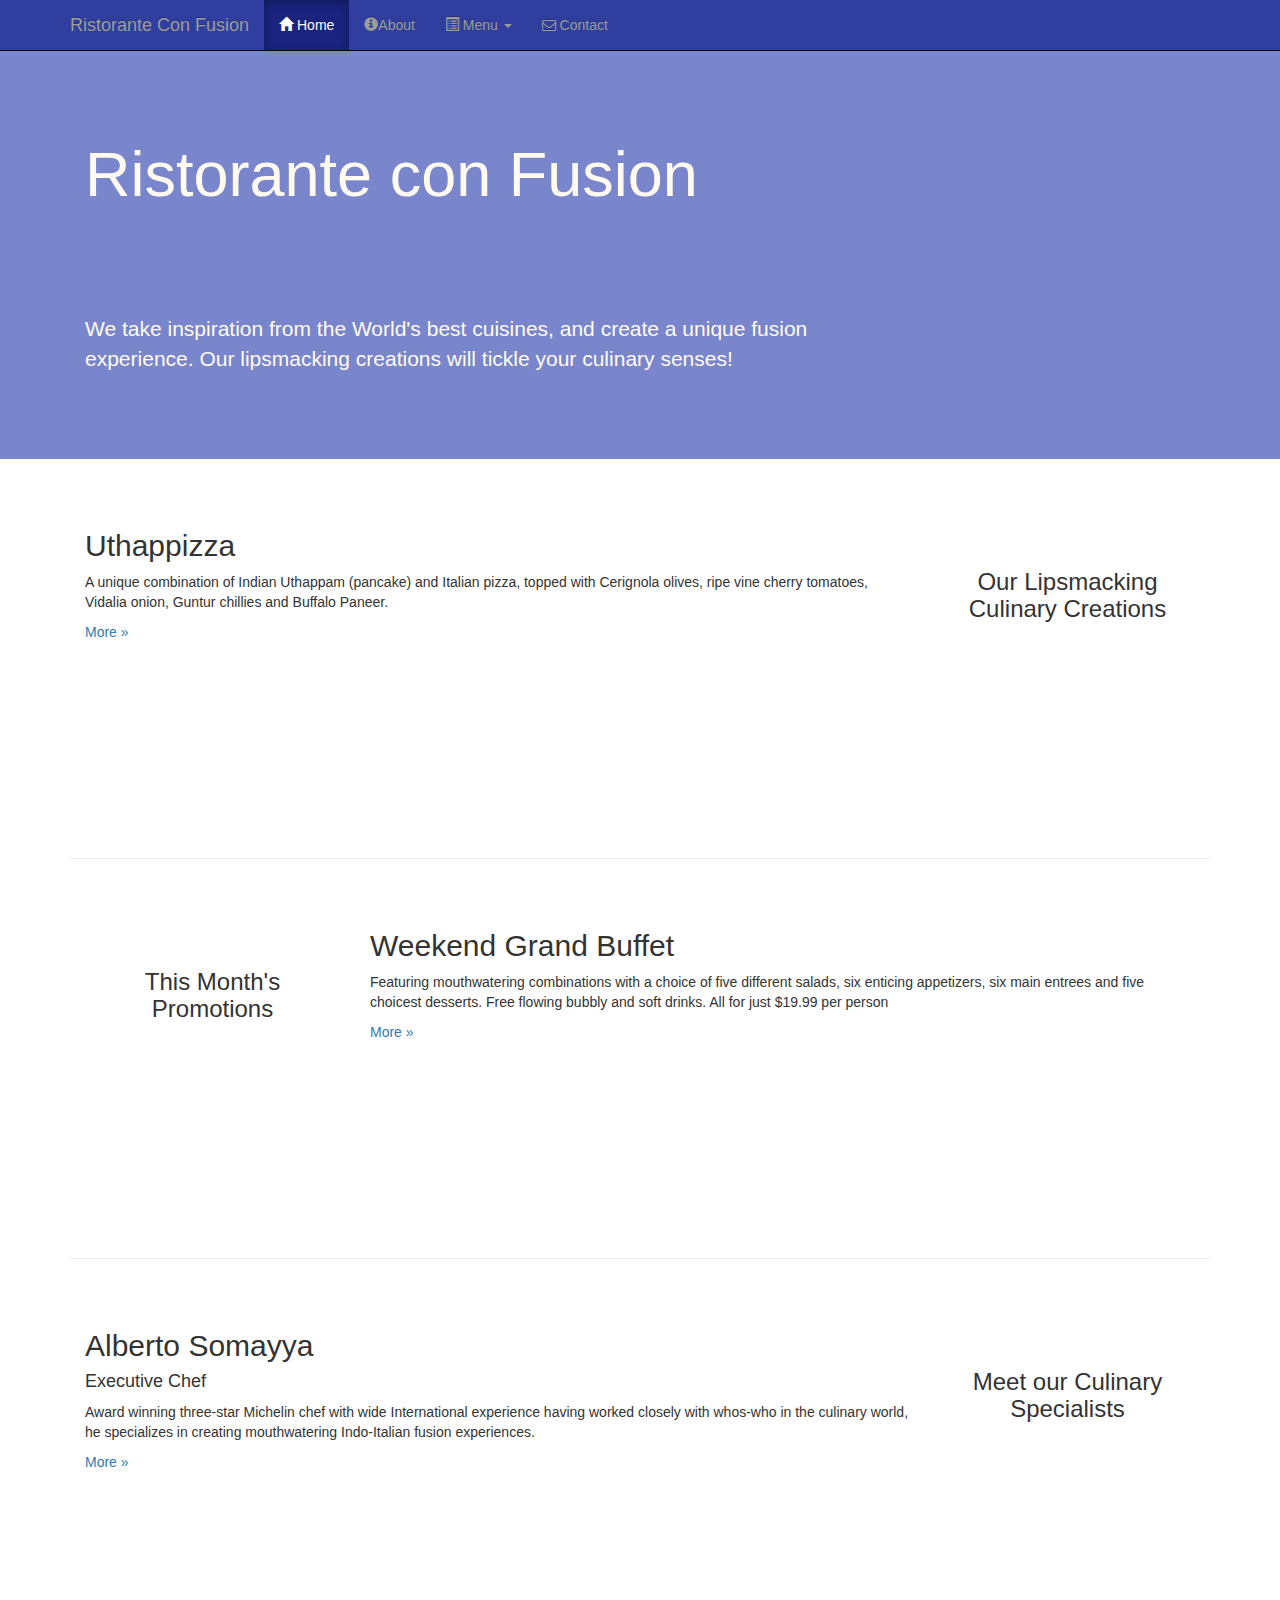
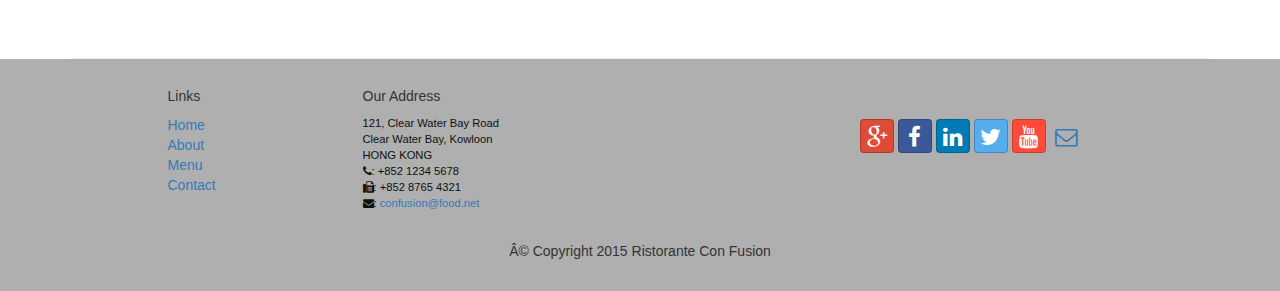
==== index.html @ 6b8a5b0b "User Input: Buttons and Forms" ====
<!DOCTYPE html>
<html lang="en"

<head>
    <meta charset="utf-8">
    <meta http-equiv="X-UA-Compatible" content="IE=edge">
    <meta name="viewport" content="width=device-width, initial-scale=1">
    <!-- The above 3 meta tags *must* come first in the head; any other head 
         content must come *after* these tags -->    
    <title>Ristorante Con Fusion</title>

        <!-- Bootstrap -->
    <link href="css/bootstrap.min.css" rel="stylesheet">
    <link href="css/bootstrap-theme.min.css" rel="stylesheet">

    <link href="css/mystyles.css" rel="stylesheet">

    <link href="css/font-awesome.min.css" rel="stylesheet">
    <link href="css/bootstrap-social.css" rel="stylesheet">

    <!-- HTML5 shim and Respond.js for IE8 support of HTML5 elements and media queries -->
    <!-- WARNING: Respond.js doesn't work if you view the page via file:// -->
    <!--[if lt IE 9]>
      <script src="https://oss.maxcdn.com/html5shiv/3.7.2/html5shiv.min.js"></script>
      <script src="https://oss.maxcdn.com/respond/1.4.2/respond.min.js"></script>
    <![endif]-->
</head>

<body>  
    
    <nav class="navbar navbar-inverse navbar-fixed-top" role="navigation">
        <div class="container">
            <div class="navbar-header">
                <button type="button" class="navbar-toggle collapsed" 
                        data-toggle="collapse" data-target="#navbar" 
                        aria-expanded="false" aria-controls="navbar">
                    <span class="sr-only">Toggle navigation</span>
                    <span class="icon-bar"></span>
                    <span class="icon-bar"></span>
                    <span class="icon-bar"></span>
                </button>
                <a class="navbar-brand" href="#">Ristorante Con Fusion</a>
            </div>       
            <div id="navbar" class="navbar-collapse collapse">
                <ul class="nav navbar-nav">
                    <li class="active"><a href="#"><span class="glyphicon glyphicon-home"
                         aria-hidden="true"></span> Home</a></li>
                    <li><a href="aboutus.html"><span class="glyphicon glyphicon-info-sign"
                         aria-hidden="true"></span>About</a>
                    </li>  
                    <li class="dropdown">
                        <a href="#" class="dropdown-toggle" data-toggle="dropdown"
                         role="button" aria-haspopup="true" aria-expanded="false">
                         <span class="glyphicon glyphicon-list-alt" aria-hidden="true"></span>
                         Menu <span class="caret"></span></a>
                        <ul class="dropdown-menu">
                            <li><a href="#">Appetizers</a></li>
                            <li><a href="#">Main Courses</a></li>
                            <li><a href="#">Desserts</a></li>
                            <li><a href="#">Drinks</a></li>
                            <li role="separator" class="divider"></li>
                            <li class="dropdown-header">Specials</li>
                            <li><a href="#">Lunch Buffet</a></li>
                            <li><a href="#">Weekend Brunch</a></li>
                        </ul>
                     </li>
                    <li><a href="contactus.html"><i class="fa fa-envelope-o"></i> Contact</a></li>
                </ul>
            </div>    
        </div>
    </nav>       

    <header class="jumbotron">

        <!-- Main component for a primary marketing message or call to action -->

        <div class="container">
            <div class="row row-header">
                <div class="col-xs-12 col-sm-8">
                    <h1>Ristorante con Fusion</h1>
                    <p style="padding:40px;"></p>
                    <p>We take inspiration from the World's best cuisines, and create a unique fusion experience. Our lipsmacking creations will tickle your culinary senses!</p>
                </div>
                <div class="col-xs-12 col-sm-4">
                </div>
            </div>
        </div>
    </header>

    <div class="container">
        <div class="row row-content">
            <div class="col-xs-12 col-sm-3 col-sm-push-9">
                <p style="padding:20px;"></p>
                <h3 align=center>Our Lipsmacking Culinary Creations</h3>
            </div>
            <div class="col-xs-12 col-sm-9 col-sm-pull-3">
                <h2>Uthappizza</h2>
                <p>A unique combination of Indian Uthappam (pancake) and Italian pizza, topped with Cerignola olives, ripe vine cherry tomatoes, Vidalia onion, Guntur chillies and Buffalo Paneer.</p>
                <p><a  href="#">More &raquo;</a></p>
            </div>
        </div>


        <div class="row row-content">
            <div class="col-xs-12 col-sm-3">
                <p style="padding:20px;"></p>
                <h3 align=center>This Month's Promotions</h3>
            </div>
            <div class="col-xs-12 col-sm-9">
                <h2>Weekend Grand Buffet</h2>
                <p>Featuring mouthwatering combinations with a choice of five different salads, six enticing appetizers, six main entrees and five choicest desserts. Free flowing bubbly and soft drinks. All for just $19.99 per person </p>
                <p><a href="#">More &raquo;</a></p>
            </div>
        </div>

        <div class="row row-content">
            <div class="col-xs-12 col-sm-3 col-sm-push-9">
                <p style="padding:20px;"></p>
                <h3 align=center>Meet our Culinary Specialists</h3>
            </div>
            <div class="col-xs-12 col-sm-9 col-sm-pull-3">
                <h2>Alberto Somayya</h2>
                <h4>Executive Chef</h4>
                <p>Award winning three-star Michelin chef with wide International experience having worked closely with whos-who in the culinary world, he specializes in creating mouthwatering Indo-Italian fusion experiences. </p>
                <p><a href="#">More &raquo;</a></p>
            </div>
        </div>
    </div>

    <footer class="row-footer">
        <div class="container">
            <div class="row">             
                <div class="col-xs-5 col-xs-offset-1 col-sm-2 col-sm-offset-1">
                    <h5>Links</h5>
                    <ul class="list-unstyled">
                        <li><a href="#">Home</a></li>
                        <li><a href="#">About</a></li>
                        <li><a href="#">Menu</a></li>
                        <li><a href="#">Contact</a></li>
                    </ul>
                </div>
                <div class="col-xs-6 col-sm-5">
                    <h5>Our Address</h5>
                    <address>
		              121, Clear Water Bay Road<br>
		              Clear Water Bay, Kowloon<br>
		              HONG KONG<br>
                      <i class="fa fa-phone"></i>: +852 1234 5678<br>
                      <i class="fa fa-fax"></i>: +852 8765 4321<br>
                      <i class="fa fa-envelope"></i>: 
                                     <a href="mailto:confusion@food.net">confusion@food.net</a>
		           </address>
                </div>
                <div class="col-xs-12 col-sm-4">
                    <div class="nav navbar-nav" style="padding: 40px 10px;">
                        <a class="btn btn-social-icon btn-google-plus" href="http://google.com/+"><i class="fa fa-google-plus"></i></a>
                        <a class="btn btn-social-icon btn-facebook" href="http://www.facebook.com/profile.php?id=">
                            <i class="fa fa-facebook"></i>
                        </a>
                        <a class="btn btn-social-icon btn-linkedin" href="http://www.linkedin.com/in/"><i class="fa fa-linkedin"></i></a>
                        <a class="btn btn-social-icon btn-twitter" href="http://twitter.com/"><i class="fa fa-twitter"></i></a>
                        <a class="btn btn-social-icon btn-youtube" href="http://youtube.com/"><i class="fa fa-youtube"></i></a>
                        <a class="btn btn-social-icon" href="mailto:"><i class="fa fa-envelope-o"></i></a>
                    </div>
                </div>
                <div class="col-xs-12">
                    <p style="padding:10px;"></p>
                    <p align=center>Â© Copyright 2015 Ristorante Con Fusion</p>
                </div>
            </div>
        </div>
    </footer>
    
    <!-- jQuery (necessary for Bootstrap's JavaScript plugins) -->
    <script src="https://ajax.googleapis.com/ajax/libs/jquery/1.11.3/jquery.min.js"></script>
    <!-- Include all compiled plugins (below), or include individual files as needed -->
    <script src="js/bootstrap.min.js"></script>
</body>

</html>
---- css/mystyles.css ----
.row-header{
    margin:0px auto;
    padding:0px auto;
}

.row-content {
    margin:0px auto;
    padding: 50px 0px 50px 0px;
    border-bottom: 1px ridge;
    min-height:400px;
}

.row-footer{
    background-color: #AfAfAf;
    margin:0px auto;
    padding: 20px 0px 20px 0px;
}

.jumbotron {
    padding:70px 30px 70px 30px;
    margin:0px auto;
    background: #7986CB ;
    color:floralwhite;
}

address{
    font-size:80%;
    margin:0px;
    color:#0f0f0f;
}

body{
    padding:50px 0px 0px 0px;
    z-index:0;
}

.navbar-inverse {
     background: #303F9F;
}

.navbar-inverse .navbar-nav > .active > a,
.navbar-inverse .navbar-nav > .active > a:hover,
.navbar-inverse .navbar-nav > .active > a:focus {
    color: #fff;
    background: #1A237E;
}

.navbar-inverse .navbar-nav > .open > a,
 .navbar-inverse .navbar-nav > .open > a:hover,
 .navbar-inverse .navbar-nav > .open > a:focus {
    color: #fff;
    background: #1A237E;
}

.navbar-inverse .navbar-nav .open .dropdown-menu> li> a,
.navbar-inverse .navbar-nav .open .dropdown-menu {
    background-color: #303F9F;
    color:#eeeeee;
}

.navbar-inverse .navbar-nav .open .dropdown-menu> li> a:hover {
    color:#000000;
}
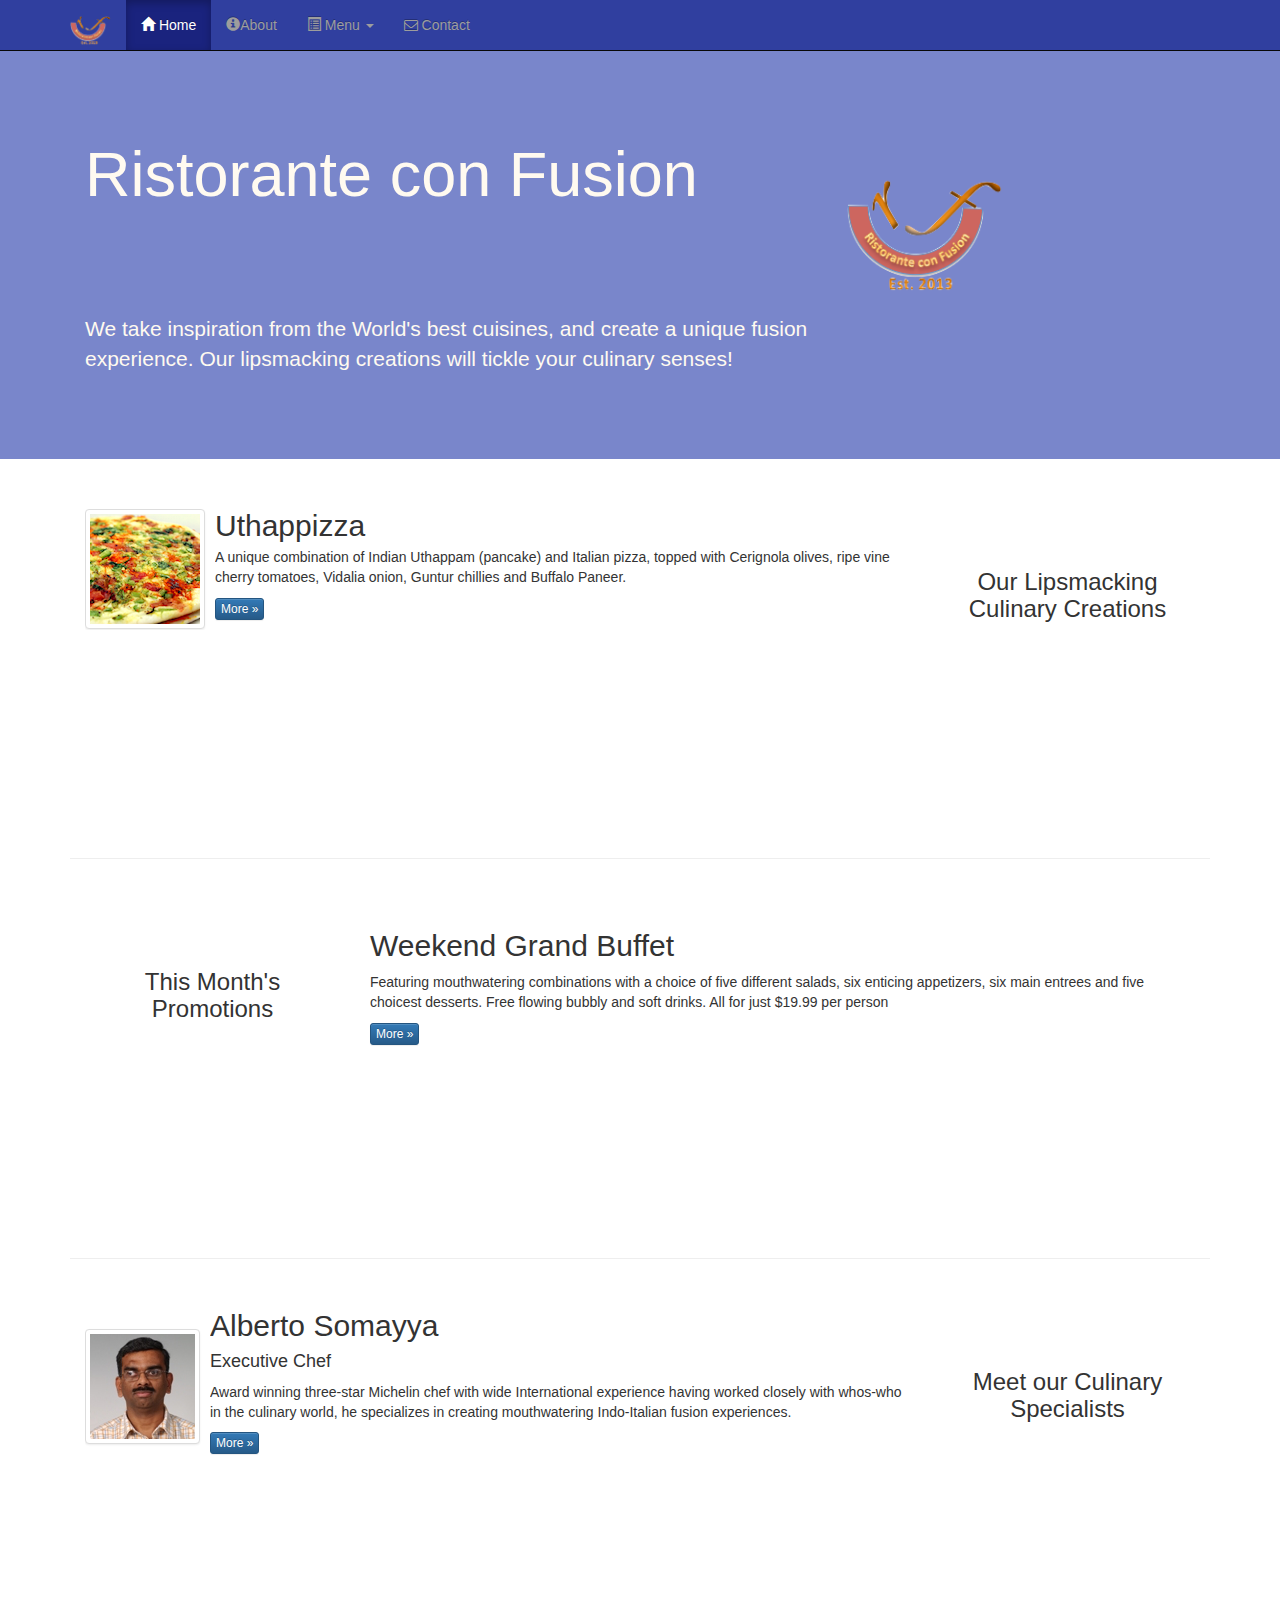
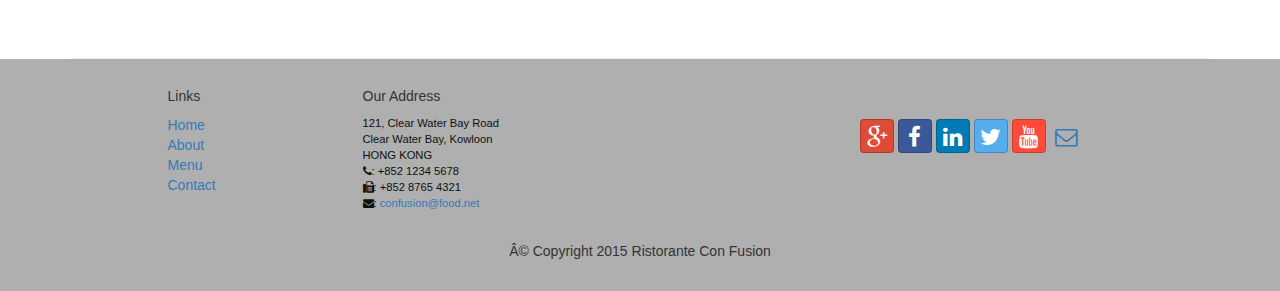
==== commit 1fe7c3c2: "Images and Media: Images, Thumbnails, Media Objects" ====
--- a/index.html
+++ b/index.html
@@ -40,7 +40,7 @@
                     <span class="icon-bar"></span>
                     <span class="icon-bar"></span>
                 </button>
-                <a class="navbar-brand" href="#">Ristorante Con Fusion</a>
+                <a class="navbar-brand" href="#"><img src="img/logo.png" height=30 width=41></a>
             </div>       
             <div id="navbar" class="navbar-collapse collapse">
                 <ul class="nav navbar-nav">
@@ -82,7 +82,9 @@
                     <p style="padding:40px;"></p>
                     <p>We take inspiration from the World's best cuisines, and create a unique fusion experience. Our lipsmacking creations will tickle your culinary senses!</p>
                 </div>
-                <div class="col-xs-12 col-sm-4">
+                <div class="col-xs-12 col-sm-2">
+                    <p style="padding:20px;"></p>
+                    <img src="img/logo.png" class="img-responsive">
                 </div>
             </div>
         </div>
@@ -95,9 +97,22 @@
                 <h3 align=center>Our Lipsmacking Culinary Creations</h3>
             </div>
             <div class="col-xs-12 col-sm-9 col-sm-pull-3">
-                <h2>Uthappizza</h2>
-                <p>A unique combination of Indian Uthappam (pancake) and Italian pizza, topped with Cerignola olives, ripe vine cherry tomatoes, Vidalia onion, Guntur chillies and Buffalo Paneer.</p>
-                <p><a  href="#">More &raquo;</a></p>
+                <div class="media">
+                    <div class="media-left media-middle">
+                        <a href="#">
+                        <img class="media-object img-thumbnail"
+                         src="img/uthappizza.png" alt="Uthappizza">
+                        </a>
+                    </div>
+                    <div class="media-body">
+                        <h2 class="media-heading">Uthappizza</h2>
+                        <p>A unique combination of Indian Uthappam (pancake) and
+                          Italian pizza, topped with Cerignola olives, ripe vine
+                          cherry tomatoes, Vidalia onion, Guntur chillies and
+                          Buffalo Paneer.</p>
+                        <p><a class="btn btn-primary btn-xs" href="#">More &raquo;</a></p>
+                    </div>
+                </div>
             </div>
         </div>
 
@@ -110,7 +125,7 @@
             <div class="col-xs-12 col-sm-9">
                 <h2>Weekend Grand Buffet</h2>
                 <p>Featuring mouthwatering combinations with a choice of five different salads, six enticing appetizers, six main entrees and five choicest desserts. Free flowing bubbly and soft drinks. All for just $19.99 per person </p>
-                <p><a href="#">More &raquo;</a></p>
+                <p><a class="btn btn-primary btn-xs" href="#">More &raquo;</a></p>
             </div>
         </div>
 
@@ -120,10 +135,24 @@
                 <h3 align=center>Meet our Culinary Specialists</h3>
             </div>
             <div class="col-xs-12 col-sm-9 col-sm-pull-3">
-                <h2>Alberto Somayya</h2>
-                <h4>Executive Chef</h4>
-                <p>Award winning three-star Michelin chef with wide International experience having worked closely with whos-who in the culinary world, he specializes in creating mouthwatering Indo-Italian fusion experiences. </p>
-                <p><a href="#">More &raquo;</a></p>
+                <div class="media">
+                    <div class="media-left media-middle">
+                        <a href="#">
+                        <img class="media-object img-thumbnail"
+                         src="img/alberto.png" alt="Alberto Somayya">
+                        </a>
+                    </div>
+                    <div class="media-body">
+                        <h2 class="media-heading">Alberto Somayya</h2>
+                        <h4>Executive Chef</h4>
+                        <p>Award winning three-star Michelin chef with wide
+                         International experience having worked closely with
+                         whos-who in the culinary world, he specializes in
+                          creating mouthwatering Indo-Italian fusion experiences.
+                         </p>
+                        <p><a class="btn btn-primary btn-xs" href="#">More &raquo;</a></p>
+                    </div>
+                </div>
             </div>
         </div>
     </div>
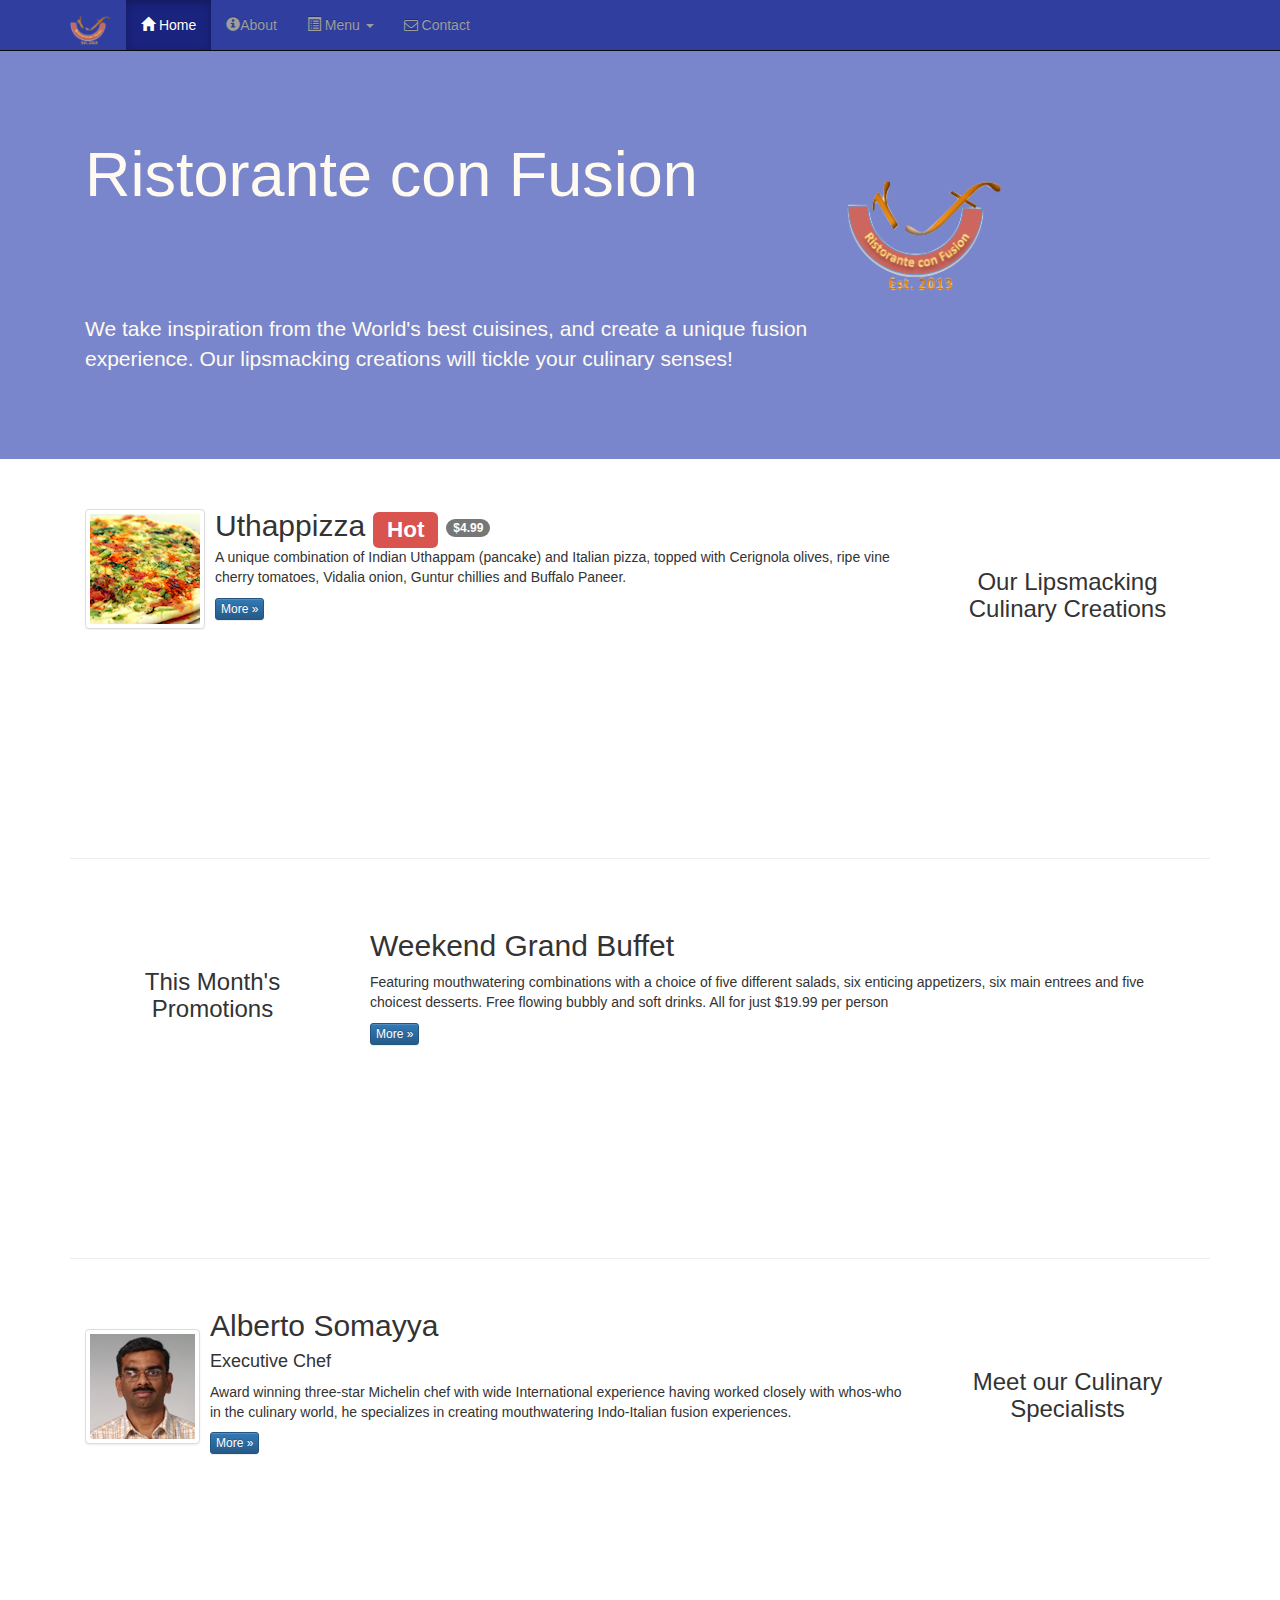
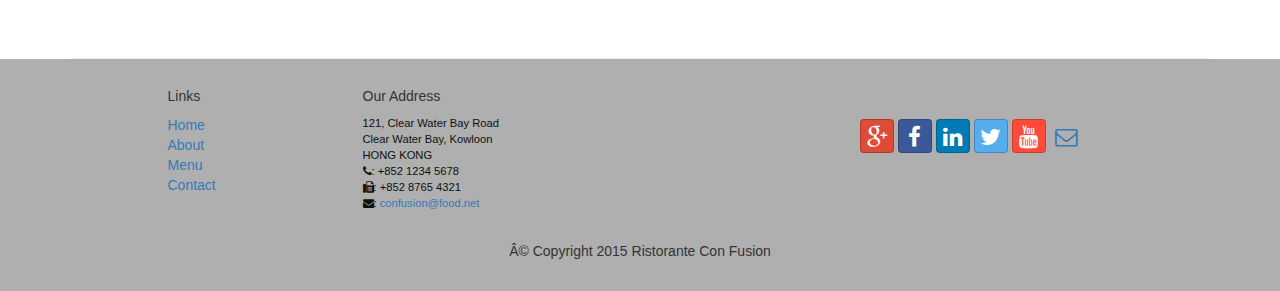
==== commit 0c026032: "Alerting Users: Labels, Badges, Alerts, Progress Bars" ====
--- a/index.html
+++ b/index.html
@@ -105,7 +105,8 @@
                         </a>
                     </div>
                     <div class="media-body">
-                        <h2 class="media-heading">Uthappizza</h2>
+                        <h2 class="media-heading">Uthappizza <span class="label label-danger">Hot</span> <span class="badge">$4.99</span>
+                        </h2>
                         <p>A unique combination of Indian Uthappam (pancake) and
                           Italian pizza, topped with Cerignola olives, ripe vine
                           cherry tomatoes, Vidalia onion, Guntur chillies and
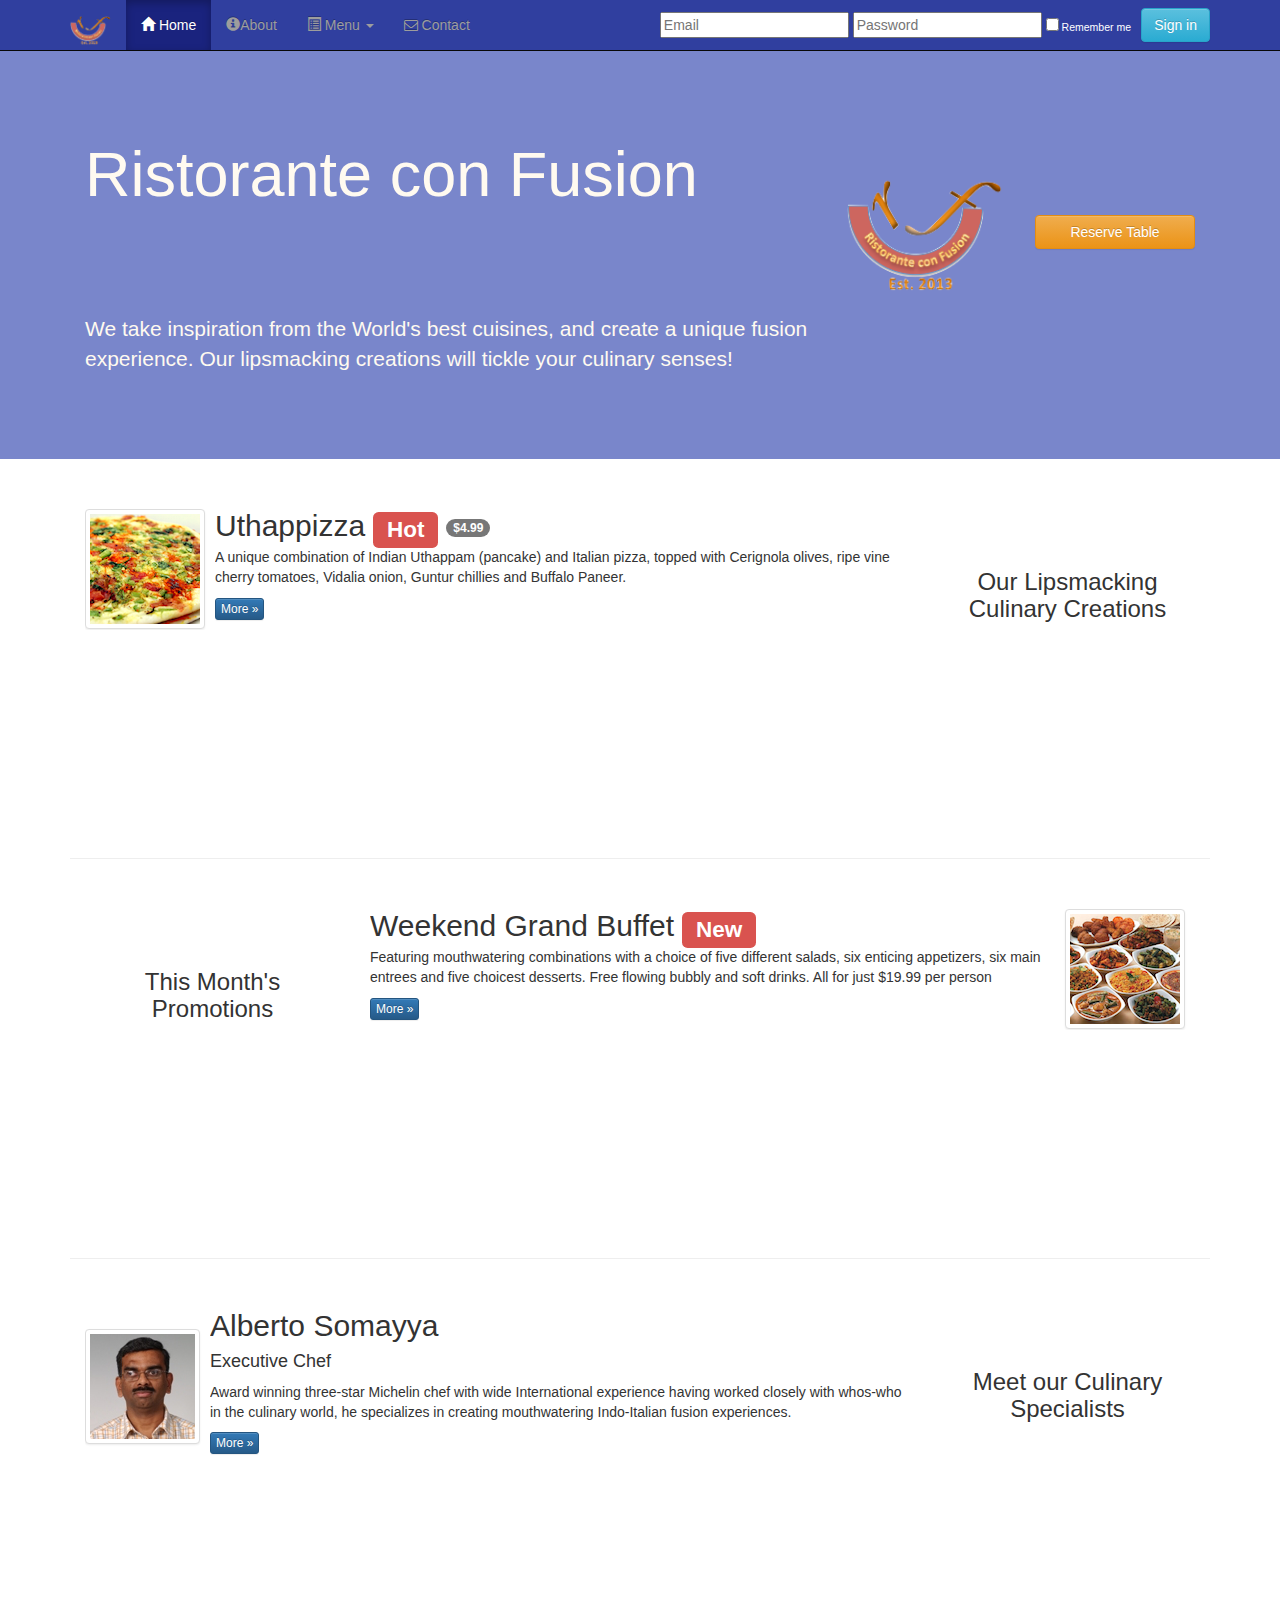
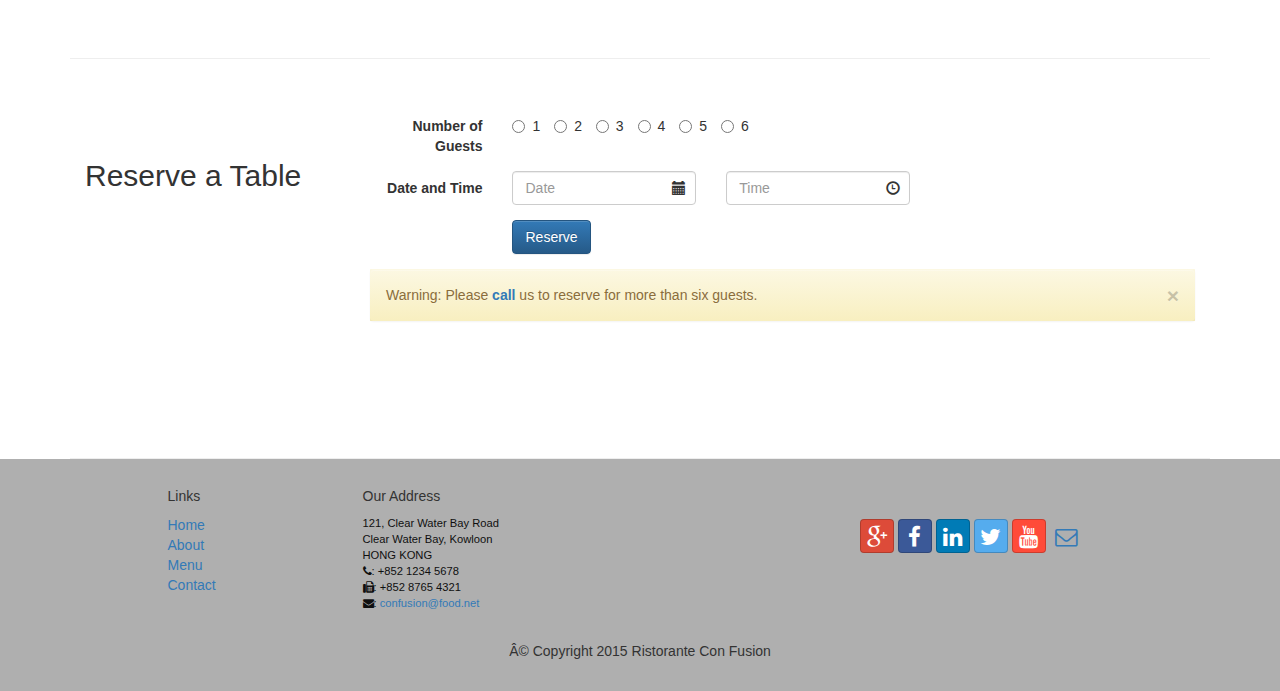
==== commit 27ebfffd: "Bootstrap CSS Components" ====
--- a/index.html
+++ b/index.html
@@ -66,8 +66,27 @@
                         </ul>
                      </li>
                     <li><a href="contactus.html"><i class="fa fa-envelope-o"></i> Contact</a></li>
-                </ul>
-            </div>    
+                </ul>  
+                
+                <div>
+                    <form class="navbar-form navbar-right" role="search">
+
+                      <div class="form-group">
+                        <input type="email" class="input-group" placeholder="Email">
+                        <input type="password" class="input-group" placeholder="Password">
+                      </div>
+                      <div class="checkbox">
+               
+                            <label class="label"><input type="checkbox"> Remember me</label>  
+               
+                      </div>
+                      <button type="submit" class="btn btn-info">Sign in</button>
+
+                    </form>                           
+                </div>                
+            </div>
+        
+
         </div>
     </nav>       
 
@@ -86,6 +105,11 @@
                     <p style="padding:20px;"></p>
                     <img src="img/logo.png" class="img-responsive">
                 </div>
+                <div class="col-xs-12 col-sm-2">
+                    <p style="padding:40px;"></p>
+                    <a class="btn btn-warning btn-block" href="#reserveTable">Reserve Table </a>
+                </div>                
+                
             </div>
         </div>
     </header>
@@ -124,9 +148,27 @@
                 <h3 align=center>This Month's Promotions</h3>
             </div>
             <div class="col-xs-12 col-sm-9">
-                <h2>Weekend Grand Buffet</h2>
-                <p>Featuring mouthwatering combinations with a choice of five different salads, six enticing appetizers, six main entrees and five choicest desserts. Free flowing bubbly and soft drinks. All for just $19.99 per person </p>
-                <p><a class="btn btn-primary btn-xs" href="#">More &raquo;</a></p>
+
+                <div class="media">
+                    
+                    <div class="media-body">
+                        <h2 class="media-heading">Weekend Grand Buffet <span class="label label-danger">New</span>
+                        </h2>
+                            <p>Featuring mouthwatering combinations with a choice of five different salads, 
+                            six enticing appetizers, six main entrees and five choicest desserts. 
+                                Free flowing bubbly and soft drinks. All for just $19.99 per person </p>
+                            <p><a class="btn btn-primary btn-xs" href="#">More &raquo;</a></p>
+                    </div>                    
+                    
+                    <div class="media-left media-middle">
+                        <a href="#">
+                        <img class="media-object img-thumbnail"
+                         src="img/buffet.png" alt="buffet">
+                        </a>
+                    </div>
+
+                </div>            
+            
             </div>
         </div>
 
@@ -156,6 +198,77 @@
                 </div>
             </div>
         </div>
+        
+        <div class="row row-content">
+            <div class="col-xs-12 col-sm-3">
+                <p style="padding:20px;"></p>
+                <h2 class="media-heading">Reserve a Table</h2>
+            </div>
+            
+            <div class="col-xs-12 col-sm-9">
+                <form id="reserveTable" class="form-horizontal" role="search">
+                    <div class="form-group">
+                        <label for="telnum" class="col-xs-12 col-sm-2 control-label">Number of Guests</label>
+                        <div class="col-xs-5 col-sm-4 col-md-8">
+                        
+                            <label class="radio-inline">
+                                <input type="radio" name="optradio">1
+                            </label>
+                            <label class="radio-inline">
+                                <input type="radio" name="optradio">2
+                            </label>
+                            <label class="radio-inline">
+                                <input type="radio" name="optradio">3
+                            </label>                        
+                            <label class="radio-inline">
+                                <input type="radio" name="optradio">4
+                            </label>
+                            <label class="radio-inline">
+                                <input type="radio" name="optradio">5
+                            </label>
+                            <label class="radio-inline">
+                                <input type="radio" name="optradio">6
+                            </label>  
+                        </div>    
+                    </div>
+
+                    <div class="form-group">
+                        <label for="telnum" class="col-xs-12 col-sm-2 control-label">Date and Time</label>
+                        <div class="col-xs-5 col-sm-4 col-md-3 has-feedback">
+                           
+                                <input type="text" class="form-control input-group" placeholder="Date">
+                                <span class="glyphicon glyphicon-calendar form-control-feedback"></span>                            
+                        
+                        </div>
+                        <div class="col-xs-5 col-sm-4 col-md-3 has-feedback">
+                           
+                            <input type="text" class="form-control" placeholder="Time">
+                            <span class="glyphicon glyphicon-time form-control-feedback"></span>                              
+                        
+                        </div>
+                    </div> 
+                    
+                    <div class="form-group">
+                        <div class="col-xs-12 col-sm-2">                                                              
+                        </div>                                                   
+                        <div class="col-xs-5 col-sm-4 col-md-3">                           
+                            <button type="submit" class="btn btn-primary">Reserve</button>                                                     
+                        </div>                                                
+                    </div>
+                    
+                    <div class="alert-warning">
+                        <div class="alert">
+                          <button type="button" class="close" data-dismiss="alert">&times;</button>
+                          Warning: Please <strong><a href="#phone">call</a></strong> us to reserve for more than six guests.
+                        </div>                        
+                    </div>
+
+                </form>  
+            </div>
+            
+        </div>        
+        
+        
     </div>
 
     <footer class="row-footer">
@@ -176,7 +289,7 @@
 		              121, Clear Water Bay Road<br>
 		              Clear Water Bay, Kowloon<br>
 		              HONG KONG<br>
-                      <i class="fa fa-phone"></i>: +852 1234 5678<br>
+                      <i id="phone" class="fa fa-phone"></i>: +852 1234 5678<br>
                       <i class="fa fa-fax"></i>: +852 8765 4321<br>
                       <i class="fa fa-envelope"></i>: 
                                      <a href="mailto:confusion@food.net">confusion@food.net</a>
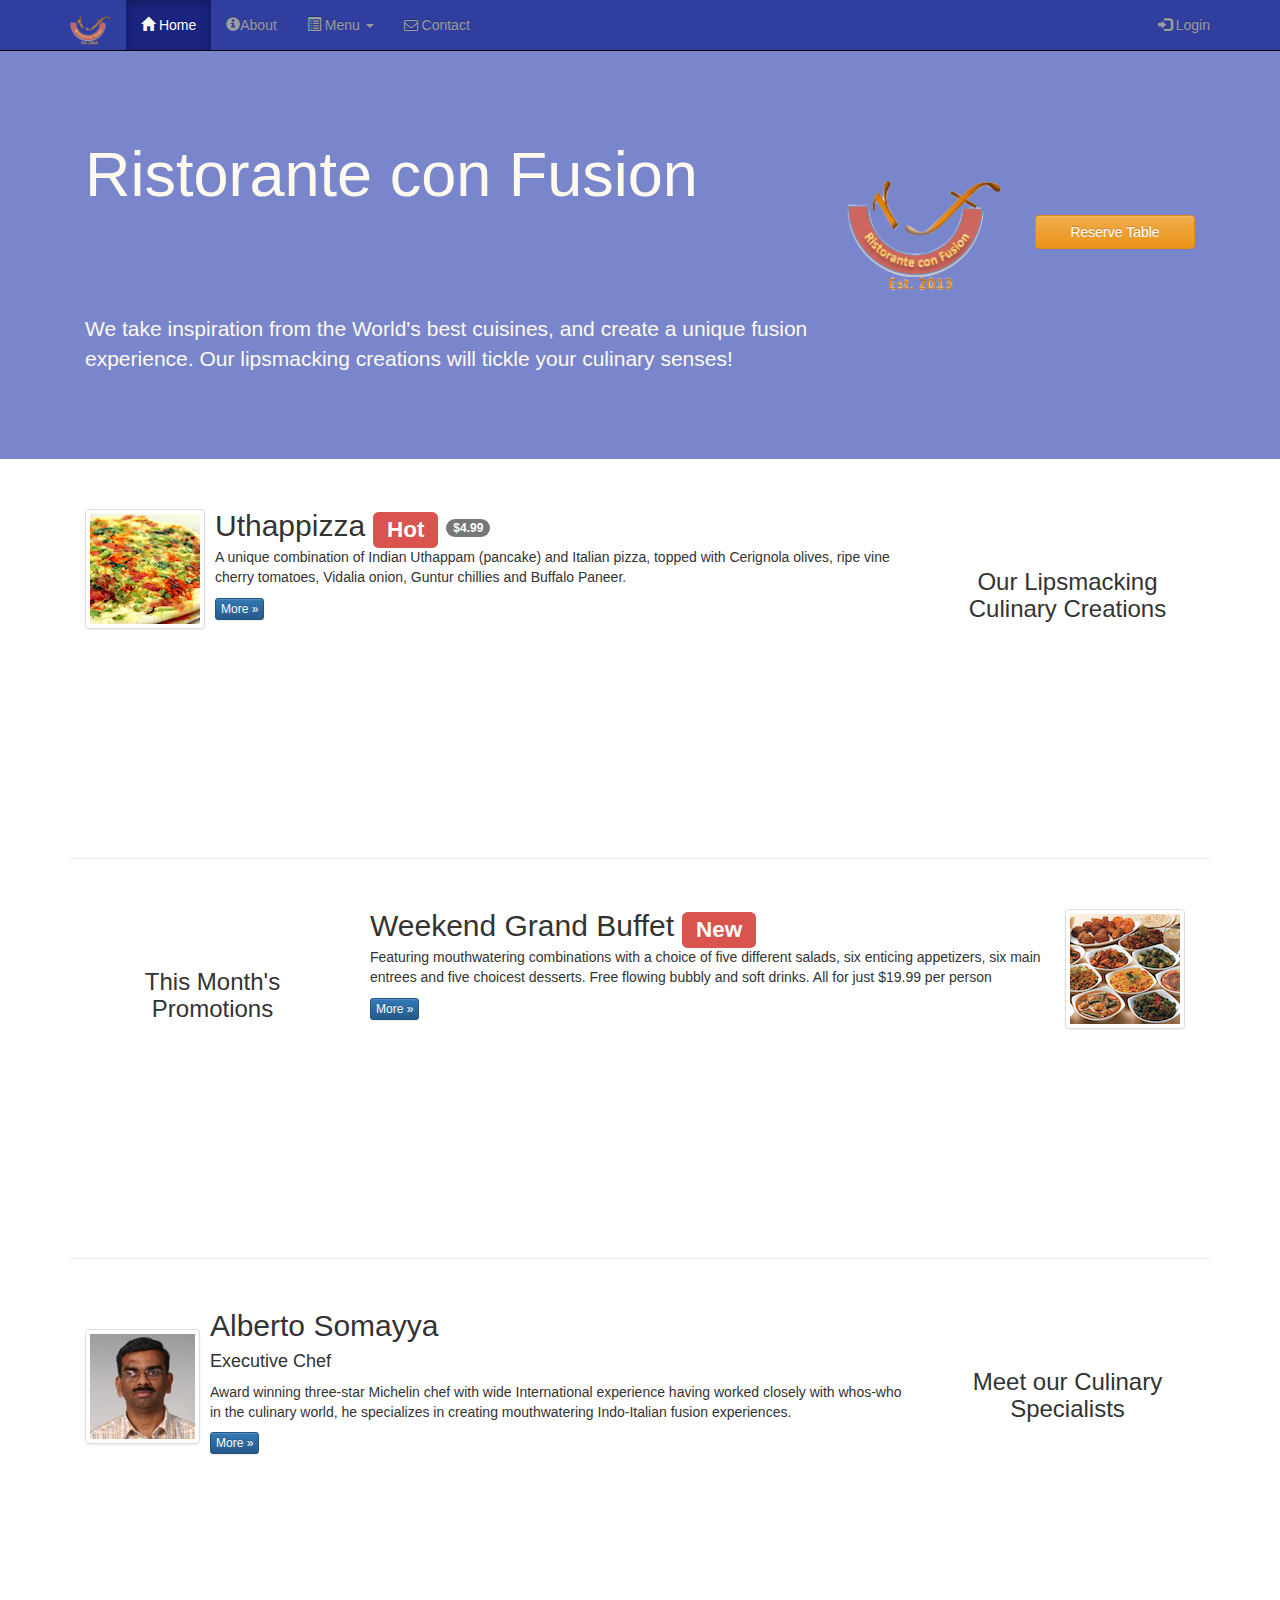
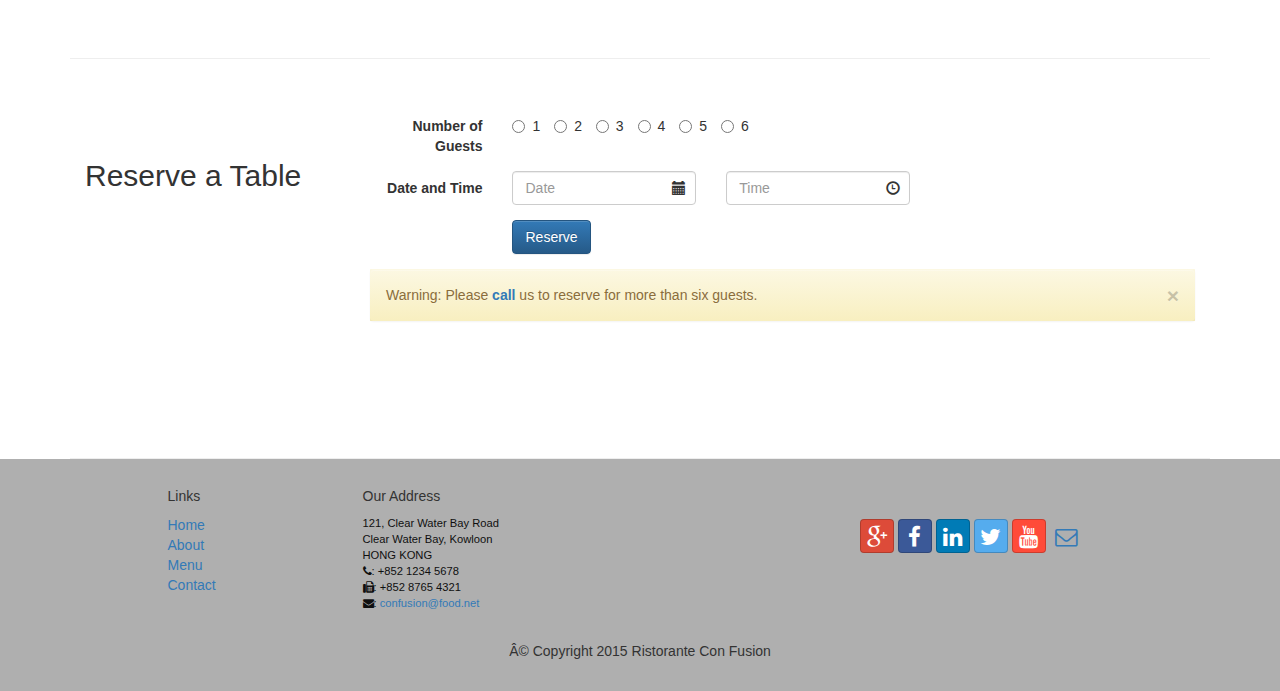
==== commit 437d2b6c: "Revealing Content: Tooltips, Popovers and Modals" ====
--- a/index.html
+++ b/index.html
@@ -68,27 +68,49 @@
                     <li><a href="contactus.html"><i class="fa fa-envelope-o"></i> Contact</a></li>
                 </ul>  
                 
-                <div>
-                    <form class="navbar-form navbar-right" role="search">
-
-                      <div class="form-group">
-                        <input type="email" class="input-group" placeholder="Email">
-                        <input type="password" class="input-group" placeholder="Password">
-                      </div>
-                      <div class="checkbox">
-               
-                            <label class="label"><input type="checkbox"> Remember me</label>  
-               
-                      </div>
-                      <button type="submit" class="btn btn-info">Sign in</button>
-
-                    </form>                           
-                </div>                
+                 <ul class="nav navbar-nav navbar-right">
+                    <li><a data-toggle="modal" data-target="#loginModal">
+                    <span class="glyphicon glyphicon-log-in"></span> Login</a>
+                    </li>
+                </ul>                
+                               
             </div>
         
 
         </div>
-    </nav>       
+    </nav>    
+    
+    <div id="loginModal" class="modal fade" role="dialog">
+        <div class="modal-dialog">
+        <!-- Modal content-->
+        <div class="modal-content">
+            <div class="modal-header">
+                <button type="button" class="close" data-dismiss="modal">&times;</button>
+                <h4 class="modal-title">Login </h4>
+            </div>
+            <div class="modal-body">
+
+                <form class="form-inline">
+
+                  <div class="form-group">
+                      <label class="sr-only" for="email">Email address</label>
+                      <input type="email" class="form-control input-sm" id="email" placeholder="Email">
+                  </div>                    
+                  <div class="form-group">
+                      <label class="sr-only" for="password">Password</label>
+                      <input type="password" class="form-control input-sm" id="password" placeholder="Password">
+                  </div>
+                  <div class="checkbox">
+                        <label><input type="checkbox"> Remember me</label>  
+                  </div>
+                  <button type="submit" class="btn btn-info btn-sm">Sign in</button>
+                  <button type="button" class="btn btn-default btn-sm" data-dismiss="modal">Cancel</button>
+                </form>    
+
+            </div>
+        </div>
+        </div>
+    </div>    
 
     <header class="jumbotron">
 
@@ -107,7 +129,9 @@
                 </div>
                 <div class="col-xs-12 col-sm-2">
                     <p style="padding:40px;"></p>
-                    <a class="btn btn-warning btn-block" href="#reserveTable">Reserve Table </a>
+                    <a type="button" class="btn btn-warning btn-block"
+                    data-toggle="tooltip" title="Or Call us at +852 12345678"
+                     data-placement="bottom" href="#reserveform">Reserve Table </a>
                 </div>                
                 
             </div>
@@ -206,7 +230,7 @@
             </div>
             
             <div class="col-xs-12 col-sm-9">
-                <form id="reserveTable" class="form-horizontal" role="search">
+                <form id="reserveform" class="form-horizontal" role="search">
                     <div class="form-group">
                         <label for="telnum" class="col-xs-12 col-sm-2 control-label">Number of Guests</label>
                         <div class="col-xs-5 col-sm-4 col-md-8">
@@ -319,6 +343,13 @@
     <script src="https://ajax.googleapis.com/ajax/libs/jquery/1.11.3/jquery.min.js"></script>
     <!-- Include all compiled plugins (below), or include individual files as needed -->
     <script src="js/bootstrap.min.js"></script>
+    
+    <script>
+        $(document).ready(function(){
+        $('[data-toggle="tooltip"]').tooltip();
+         });
+    </script>
+    
 </body>
 
 </html>--- a/css/mystyles.css
+++ b/css/mystyles.css
@@ -61,3 +61,20 @@
 .navbar-inverse .navbar-nav .open .dropdown-menu> li> a:hover {
     color:#000000;
 }
+
+.tab-content {
+    border-left: 1px solid #ddd;
+    border-right: 1px solid #ddd;
+    border-bottom: 1px solid #ddd;
+    padding: 10px;
+}
+
+.affix {
+    top:100px;
+}
+
+/*! resize a modal dialog panel */
+.modal-dialog {
+width: 650px;
+margin: 30px auto;
+}
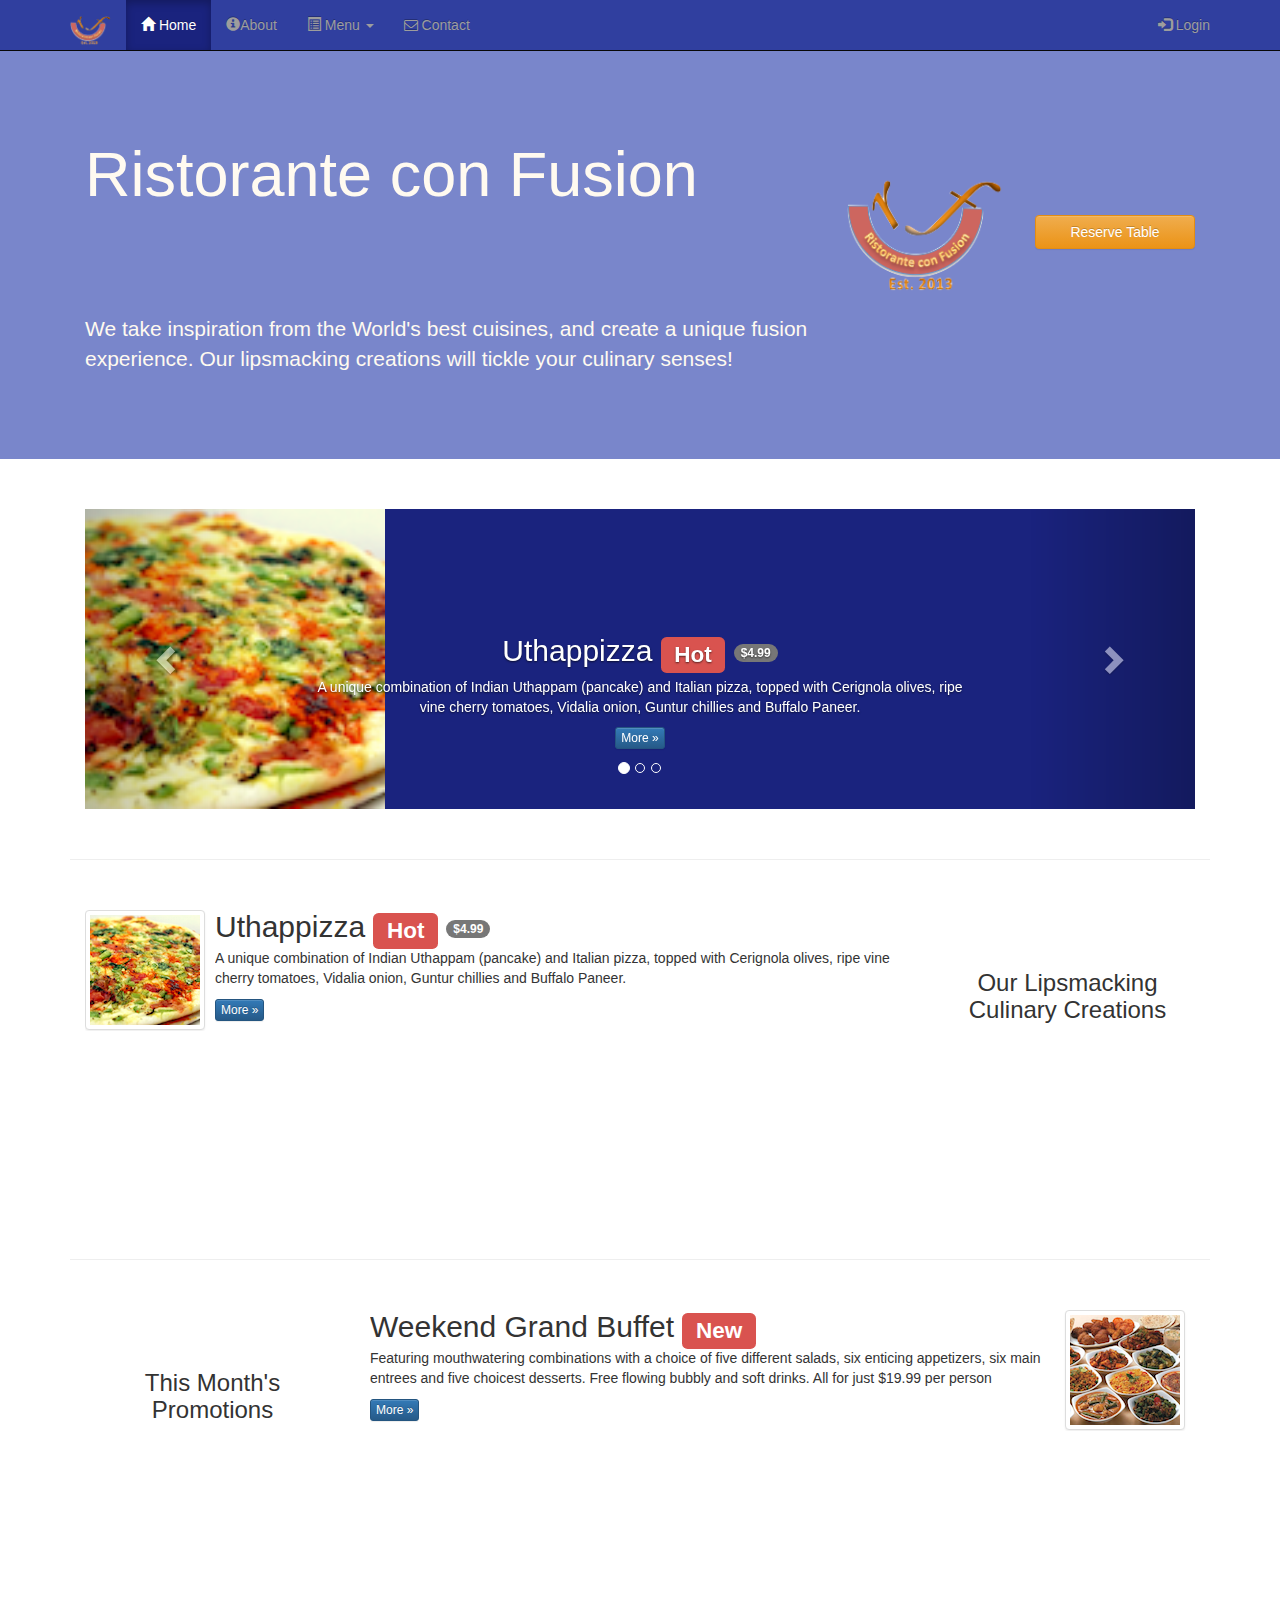
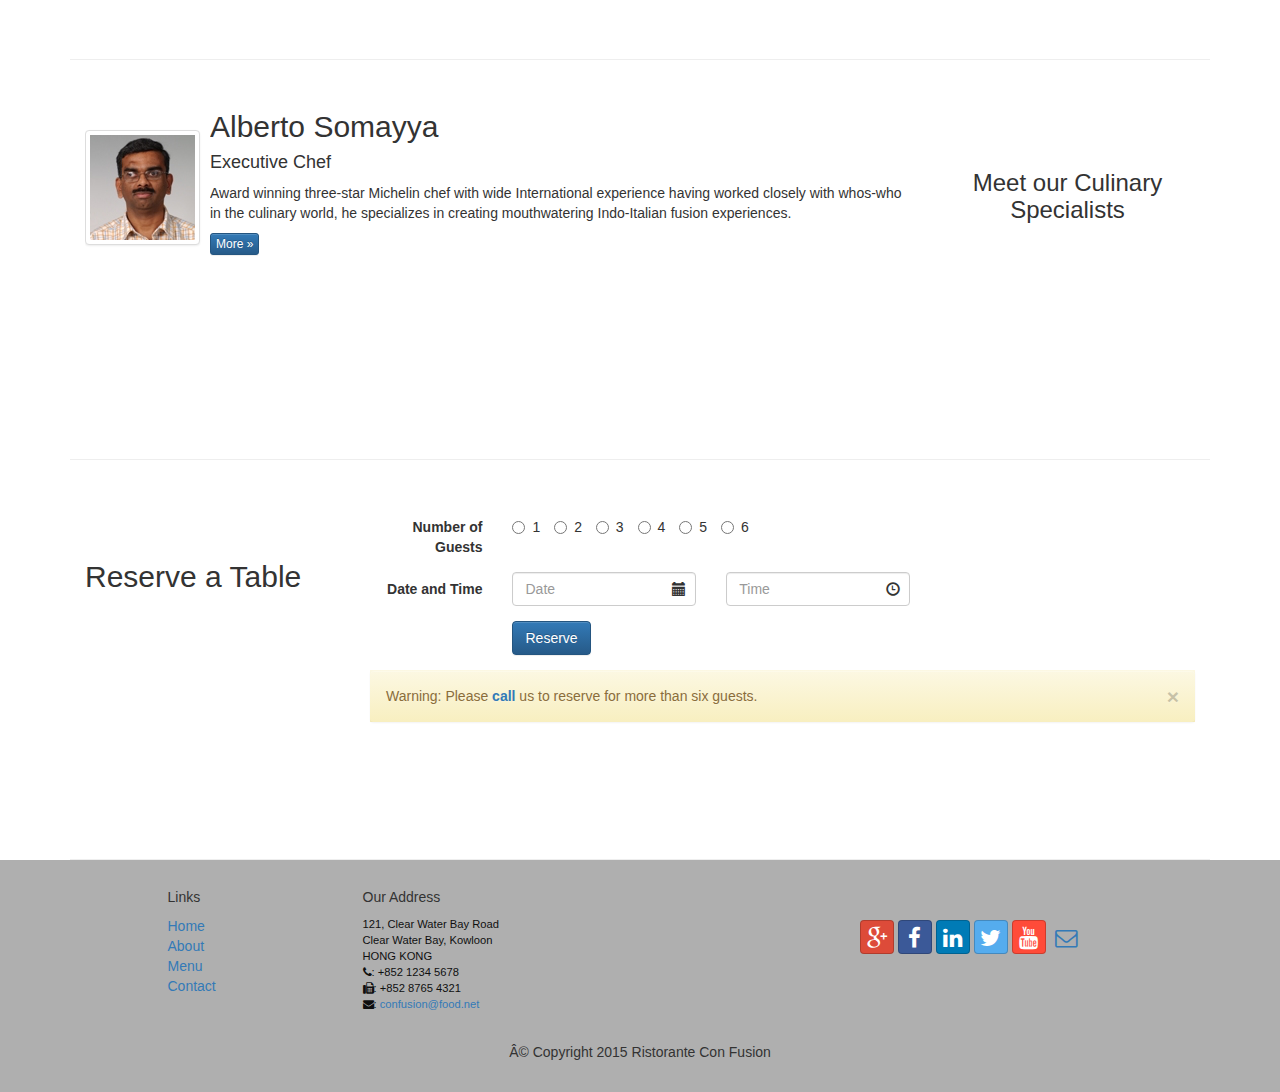
==== commit 70eafa7e: "Carousel" ====
--- a/index.html
+++ b/index.html
@@ -139,6 +139,71 @@
     </header>
 
     <div class="container">
+        
+       <div class="row row-content">
+           <div class="col-xs-12">
+            <div id="mycarousel" class="carousel slide" data-ride="carousel">
+
+                <!-- Indicators -->
+                <ol class="carousel-indicators">
+                    <li data-target="#mycarousel" data-slide-to="0" class="active"></li>
+                    <li data-target="#mycarousel" data-slide-to="1"></li>
+                    <li data-target="#mycarousel" data-slide-to="2"></li>
+                </ol>                
+                
+                <!-- Wrapper for slides -->
+                <div class="carousel-inner" role="listbox">
+                    
+                    <div class="item active">
+                        <img class="img-responsive" src="img/uthappizza.png" alt="Uthappizza">
+                        <div class="carousel-caption">
+                        <h2>Uthappizza  <span class="label label-danger">Hot</span> <span class="badge">$4.99</span></h2>
+                        <p>A unique combination of Indian Uthappam (pancake) and
+                          Italian pizza, topped with Cerignola olives, ripe vine
+                          cherry tomatoes, Vidalia onion, Guntur chillies and
+                          Buffalo Paneer.</p>
+                        <p><a class="btn btn-primary btn-xs" href="#">More &raquo;</a></p>
+                        </div>
+                    </div>
+                    <div class="item">
+                        <img class="img-responsive" src="img/buffet.png" alt="buffet">
+                        <div class="carousel-caption">
+                        <h2>Weekend Grand Buffet <span class="label label-danger label-xs">New</span></h2>
+                        <p>Featuring mouthwatering combinations with a choice of five different salads, 
+                        six enticing appetizers, six main entrees and five choicest desserts. 
+                            Free flowing bubbly and soft drinks. All for just $19.99 per person </p>
+                        <p><a class="btn btn-primary btn-xs" href="#">More &raquo;</a></p>                        
+                        </div>
+                    </div>
+                    <div class="item">
+                        <img class="img-responsive" src="img/alberto.png" alt="Alberto Somayya">
+                        <div class="carousel-caption">
+                        <h2>Alberto Somayya</h2>
+                        <h4>Executive Chef</h4>
+                        <p>Award winning three-star Michelin chef with wide
+                         International experience having worked closely with
+                         whos-who in the culinary world, he specializes in
+                          creating mouthwatering Indo-Italian fusion experiences.
+                         </p>
+                        <p><a class="btn btn-primary btn-xs" href="#">More &raquo;</a></p>
+                        </div>
+                    </div>
+                </div>   
+                
+                <!-- Controls -->
+                <a class="left carousel-control" href="#mycarousel" role="button" data-slide="prev">
+                    <span class="glyphicon glyphicon-chevron-left" aria-hidden="true"></span>
+                    <span class="sr-only">Previous</span>
+                </a>
+                <a class="right carousel-control" href="#mycarousel" role="button" data-slide="next">
+                    <span class="glyphicon glyphicon-chevron-right" aria-hidden="true"></span>
+                    <span class="sr-only">Next</span>
+                </a>                
+                
+            </div>                              
+            </div>
+       </div>        
+        
         <div class="row row-content">
             <div class="col-xs-12 col-sm-3 col-sm-push-9">
                 <p style="padding:20px;"></p>
--- a/css/mystyles.css
+++ b/css/mystyles.css
@@ -78,3 +78,16 @@
 width: 650px;
 margin: 30px auto;
 }
+
+.carousel {
+    background:#1A237E;
+}
+.carousel .item {
+  height: 300px;
+}
+.item img {
+    position: absolute;
+    top: 0;
+    left: 0;
+    min-height: 300px;
+}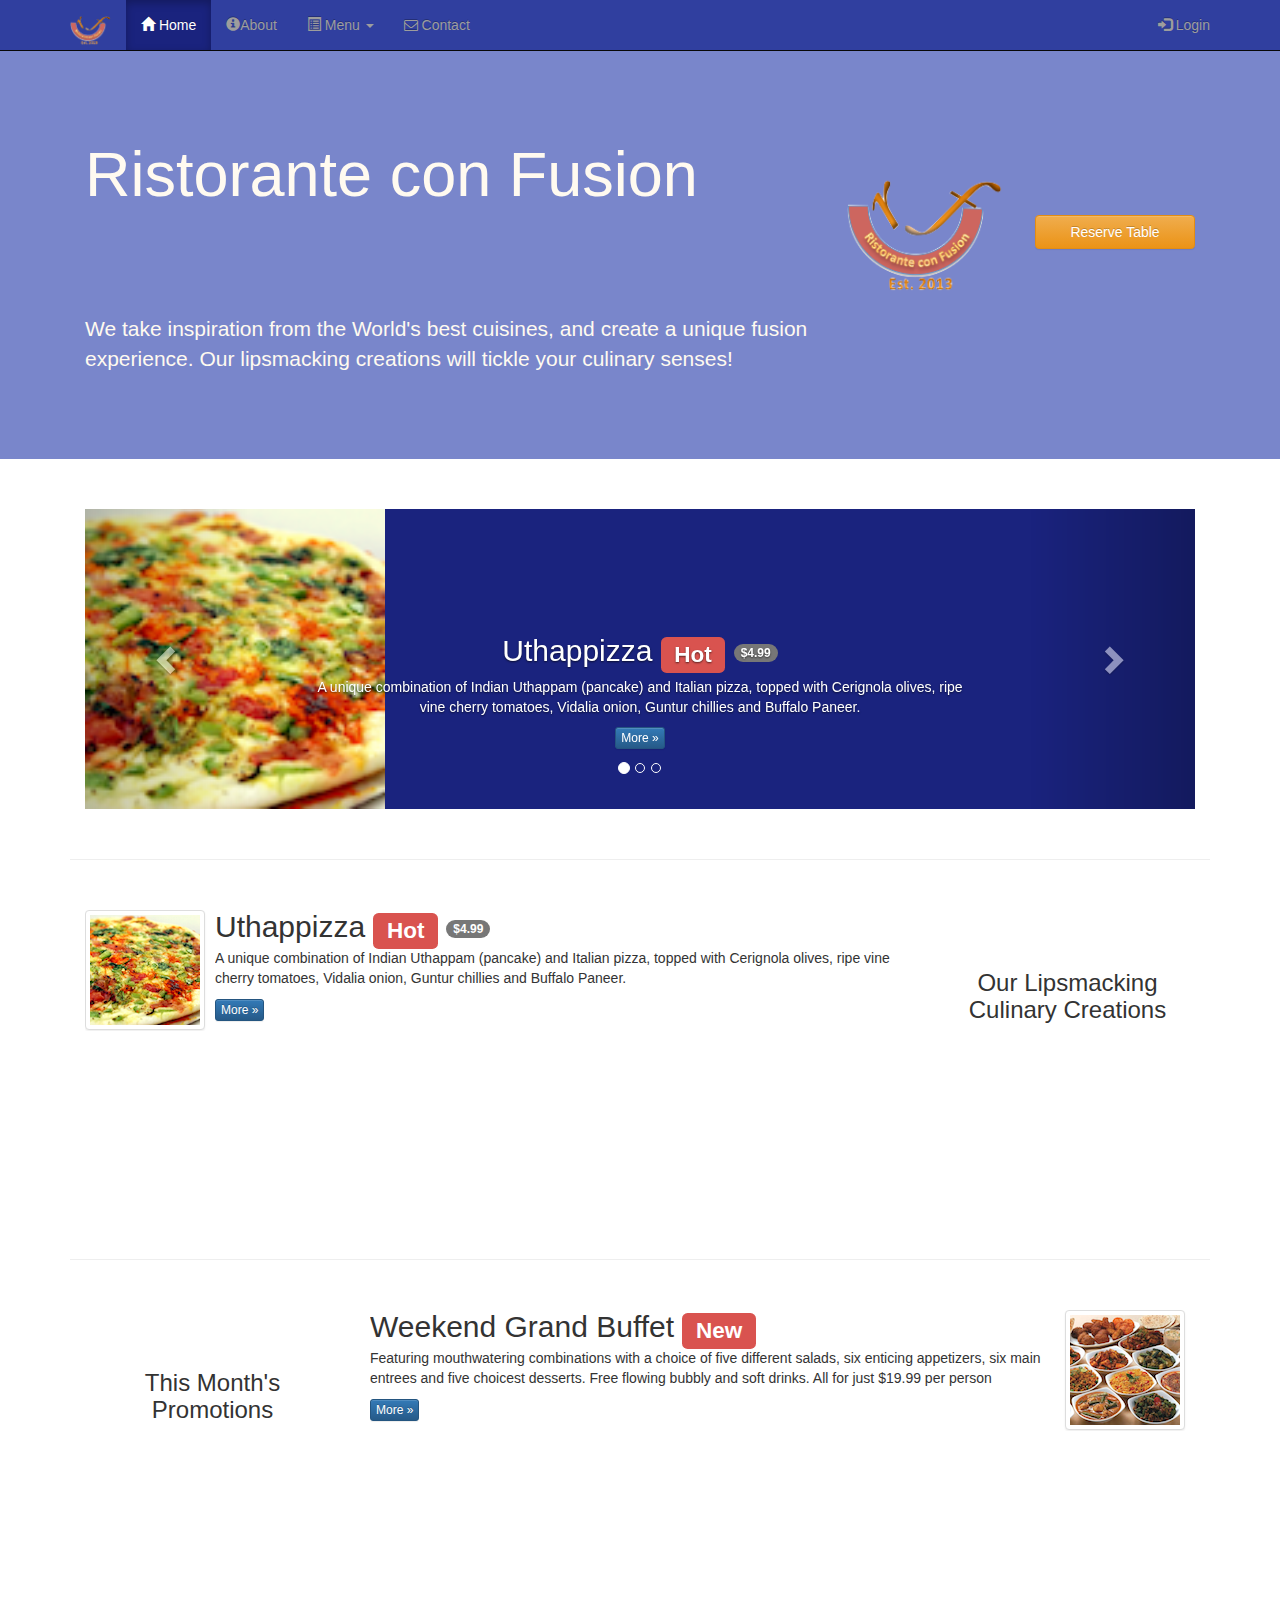
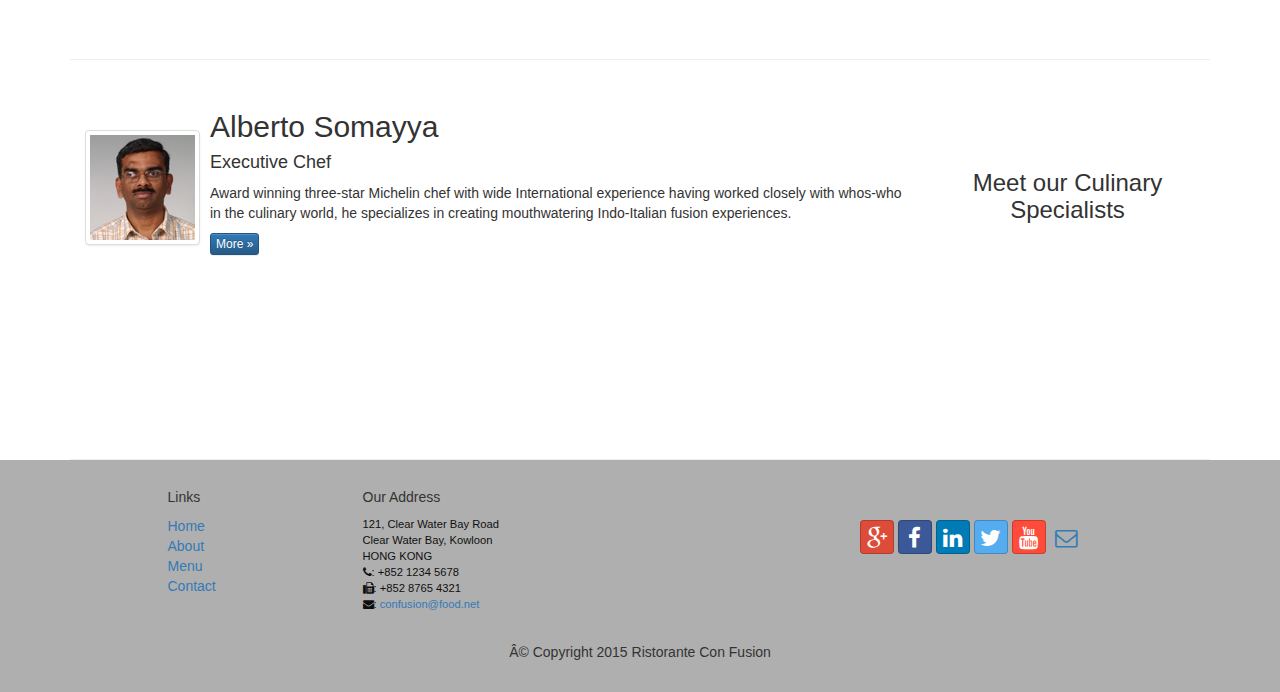
==== commit 15d663f2: "Assigment 3 -  Bootstrap Javascript Components" ====
--- a/index.html
+++ b/index.html
@@ -129,14 +129,103 @@
                 </div>
                 <div class="col-xs-12 col-sm-2">
                     <p style="padding:40px;"></p>
-                    <a type="button" class="btn btn-warning btn-block"
-                    data-toggle="tooltip" title="Or Call us at +852 12345678"
-                     data-placement="bottom" href="#reserveform">Reserve Table </a>
+                    <a type="button" class="btn btn-warning btn-block" 
+                       data-toggle="modal" data-target="#reserveTableModal"
+                       href="#reserveform">Reserve Table </a>
                 </div>                
                 
             </div>
         </div>
     </header>
+    
+    <div id="reserveTableModal" class="modal fade" role="dialog">
+        <div class="modal-dialog">
+        <!-- Modal content-->
+        <div class="modal-content">
+            <div class="modal-header">
+                <button type="button" class="close" data-dismiss="modal">&times;</button>
+                <h4 class="modal-title">Reserve Table</h4>
+            </div>
+            <div class="modal-body">
+
+                <form id="reserveform" class="form-horizontal" role="search">
+                    <div class="form-group">
+                        <label for="telnum" class="col-xs-12 col-sm-2 control-label">Number of Guests</label>
+                        <div class="col-xs-5 col-sm-4 col-md-8">
+                        
+                            <label class="radio-inline">
+                                <input type="radio" name="optradio">1
+                            </label>
+                            <label class="radio-inline">
+                                <input type="radio" name="optradio">2
+                            </label>
+                            <label class="radio-inline">
+                                <input type="radio" name="optradio">3
+                            </label>                        
+                            <label class="radio-inline">
+                                <input type="radio" name="optradio">4
+                            </label>
+                            <label class="radio-inline">
+                                <input type="radio" name="optradio">5
+                            </label>
+                            <label class="radio-inline">
+                                <input type="radio" name="optradio">6
+                            </label>  
+                        </div>    
+                    </div>
+                    
+                    <div class="form-group">
+                        <label for="telnum" class="col-xs-12 col-sm-2 control-label">Section</label>
+                        <div class="col-xs-5 col-sm-8 col-md-8 btn-group" data-toggle="buttons">
+                           
+
+                          <label class="btn btn-success active">
+                            <input type="checkbox" autocomplete="off" checked>Non-Smoking
+                          </label>
+                          <label class="btn btn-danger">
+                            <input type="checkbox" autocomplete="off">Smoking
+                          </label>
+                        
+                        </div>
+                    </div>                     
+
+                    <div class="form-group">
+                        <label for="telnum" class="col-xs-12 col-sm-2 control-label">Date and Time</label>
+                        <div class="col-xs-5 col-sm-4 col-md-3 has-feedback">
+                           
+                                <input type="text" class="form-control input-group" placeholder="Date">
+                                <span class="glyphicon glyphicon-calendar form-control-feedback"></span>                            
+                        
+                        </div>
+                        <div class="col-xs-5 col-sm-4 col-md-3 has-feedback">
+                           
+                            <input type="text" class="form-control" placeholder="Time">
+                            <span class="glyphicon glyphicon-time form-control-feedback"></span>                              
+                        
+                        </div>
+                    </div> 
+                    
+                    <div class="form-group">   
+                        <div class="col-xs-5 col-sm-8 col-md-6 col-sm-offset-2">                           
+                            <button type="submit" class="btn btn-primary">Reserve</button>        
+                            <button type="button" class="btn btn-default btn-sm" data-dismiss="modal">Cancel</button>
+                        </div>   
+                        
+                    </div>
+                    
+                    <div class="alert-warning">
+                        <div class="alert">
+                          <button type="button" class="close" data-dismiss="alert">&times;</button>
+                          Warning: Please <strong><a href="#phone">call</a></strong> us to reserve for more than six guests.
+                        </div>                        
+                    </div>
+
+                </form>  
+
+            </div>
+        </div>
+        </div>
+    </div>    
 
     <div class="container">
         
@@ -287,77 +376,7 @@
                 </div>
             </div>
         </div>
-        
-        <div class="row row-content">
-            <div class="col-xs-12 col-sm-3">
-                <p style="padding:20px;"></p>
-                <h2 class="media-heading">Reserve a Table</h2>
-            </div>
-            
-            <div class="col-xs-12 col-sm-9">
-                <form id="reserveform" class="form-horizontal" role="search">
-                    <div class="form-group">
-                        <label for="telnum" class="col-xs-12 col-sm-2 control-label">Number of Guests</label>
-                        <div class="col-xs-5 col-sm-4 col-md-8">
-                        
-                            <label class="radio-inline">
-                                <input type="radio" name="optradio">1
-                            </label>
-                            <label class="radio-inline">
-                                <input type="radio" name="optradio">2
-                            </label>
-                            <label class="radio-inline">
-                                <input type="radio" name="optradio">3
-                            </label>                        
-                            <label class="radio-inline">
-                                <input type="radio" name="optradio">4
-                            </label>
-                            <label class="radio-inline">
-                                <input type="radio" name="optradio">5
-                            </label>
-                            <label class="radio-inline">
-                                <input type="radio" name="optradio">6
-                            </label>  
-                        </div>    
-                    </div>
-
-                    <div class="form-group">
-                        <label for="telnum" class="col-xs-12 col-sm-2 control-label">Date and Time</label>
-                        <div class="col-xs-5 col-sm-4 col-md-3 has-feedback">
-                           
-                                <input type="text" class="form-control input-group" placeholder="Date">
-                                <span class="glyphicon glyphicon-calendar form-control-feedback"></span>                            
-                        
-                        </div>
-                        <div class="col-xs-5 col-sm-4 col-md-3 has-feedback">
-                           
-                            <input type="text" class="form-control" placeholder="Time">
-                            <span class="glyphicon glyphicon-time form-control-feedback"></span>                              
-                        
-                        </div>
-                    </div> 
-                    
-                    <div class="form-group">
-                        <div class="col-xs-12 col-sm-2">                                                              
-                        </div>                                                   
-                        <div class="col-xs-5 col-sm-4 col-md-3">                           
-                            <button type="submit" class="btn btn-primary">Reserve</button>                                                     
-                        </div>                                                
-                    </div>
-                    
-                    <div class="alert-warning">
-                        <div class="alert">
-                          <button type="button" class="close" data-dismiss="alert">&times;</button>
-                          Warning: Please <strong><a href="#phone">call</a></strong> us to reserve for more than six guests.
-                        </div>                        
-                    </div>
-
-                </form>  
-            </div>
-            
-        </div>        
-        
-        
+                          
     </div>
 
     <footer class="row-footer">
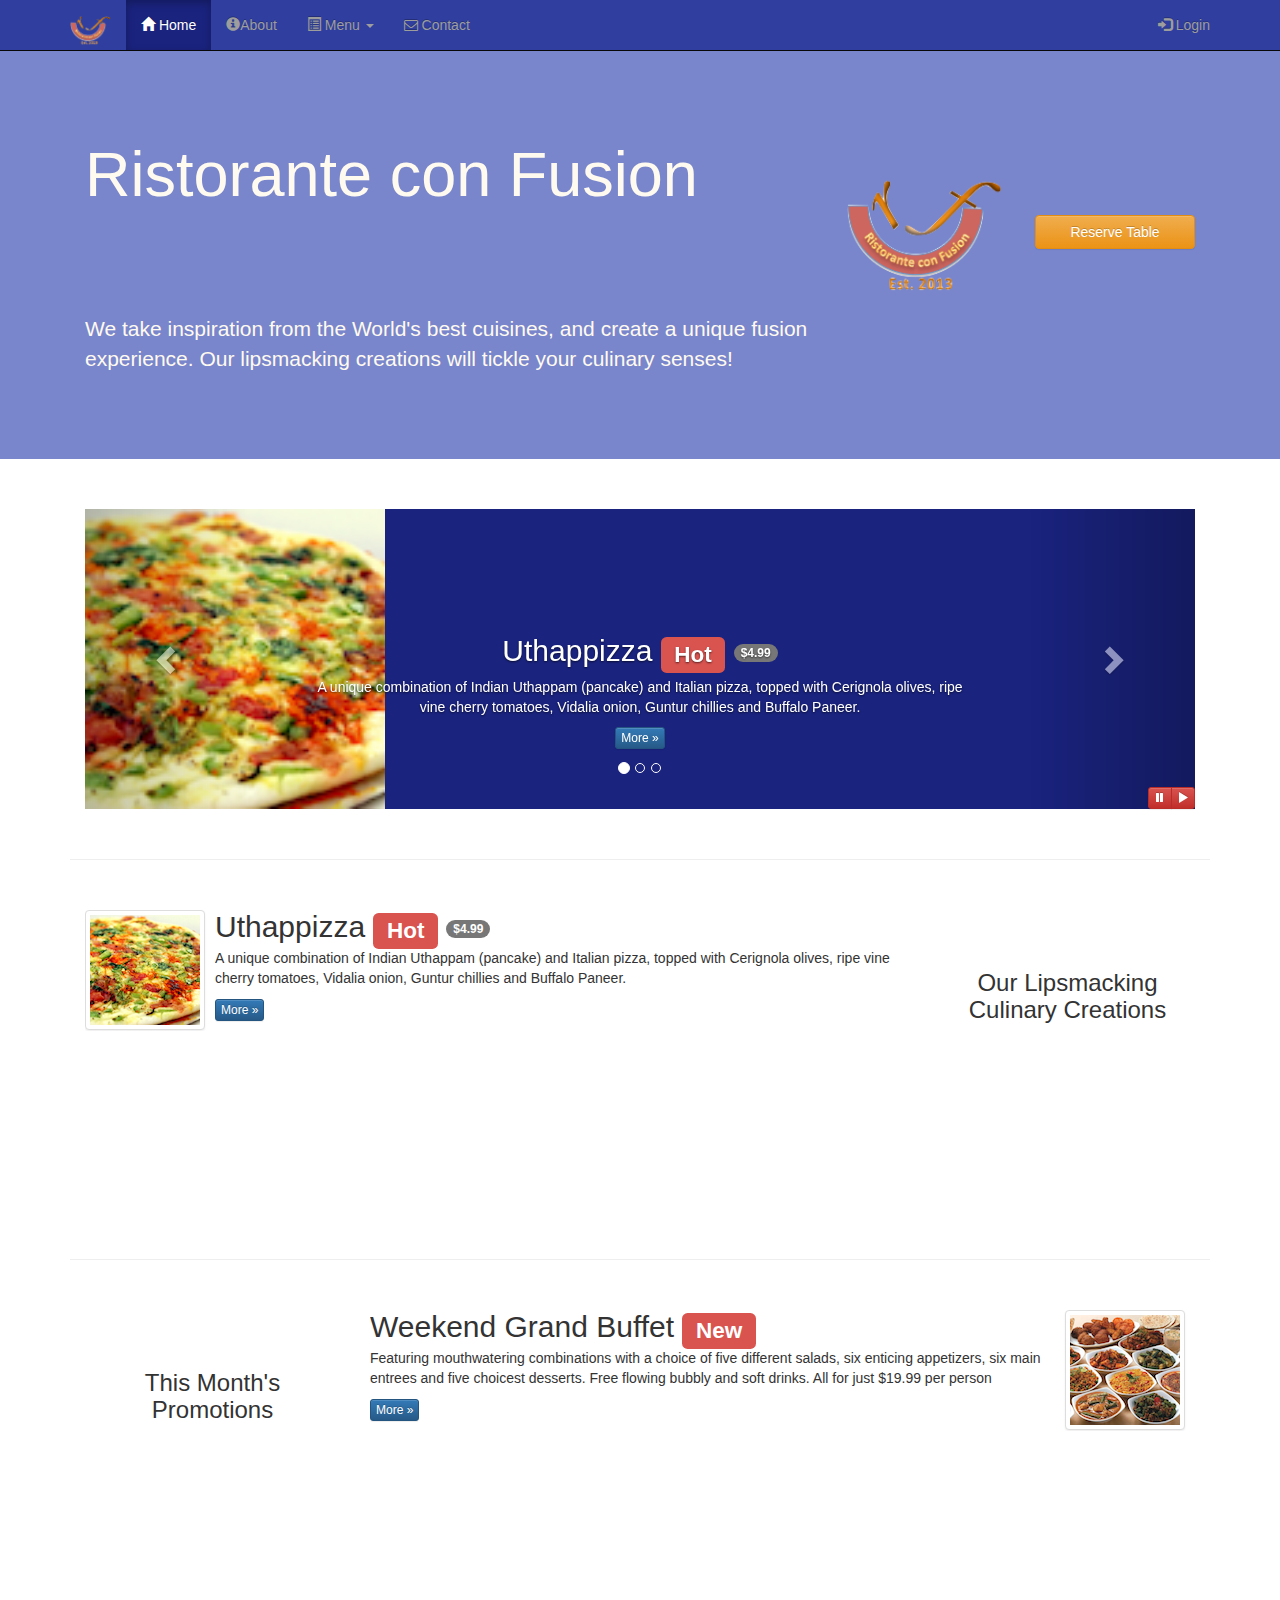
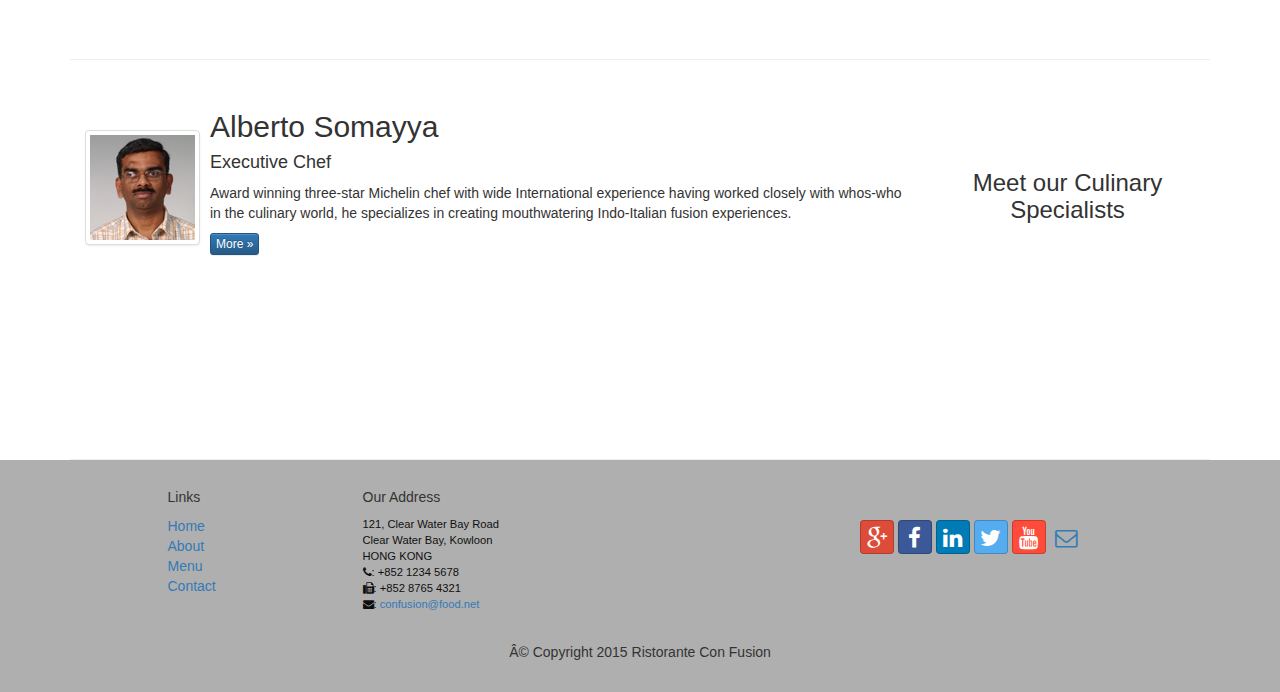
==== commit 147e2a1c: "Bootstrap and JQuery" ====
--- a/index.html
+++ b/index.html
@@ -289,6 +289,15 @@
                     <span class="sr-only">Next</span>
                 </a>                
                 
+                <div class="btn-group" id="carouselButtons">
+                    <button class="btn btn-danger btn-xs" id="carousel-pause">
+                	    <span class="glyphicon glyphicon-pause" aria-hidden="true"></span>
+                    </button>
+                    <button class="btn btn-danger btn-xs" id="carousel-play">
+                	    <span class="glyphicon glyphicon-play" aria-hidden="true"></span>
+                    </button>
+                </div>                
+                
             </div>                              
             </div>
        </div>        
@@ -430,8 +439,18 @@
     
     <script>
         $(document).ready(function(){
-        $('[data-toggle="tooltip"]').tooltip();
-         });
+            
+            $("#mycarousel").carousel( { interval: 2000 } );
+            
+            $("#carousel-pause").click(function(){
+                $("#mycarousel").carousel('pause');
+            });
+            
+            $("#carousel-play").click(function(){
+                $("#mycarousel").carousel('cycle');
+            });
+            
+        });
     </script>
     
 </body>
--- a/css/mystyles.css
+++ b/css/mystyles.css
@@ -90,4 +90,10 @@
     top: 0;
     left: 0;
     min-height: 300px;
+}
+
+#carouselButtons {
+    right:0px;
+    position: absolute;
+    bottom: 0px;
 }